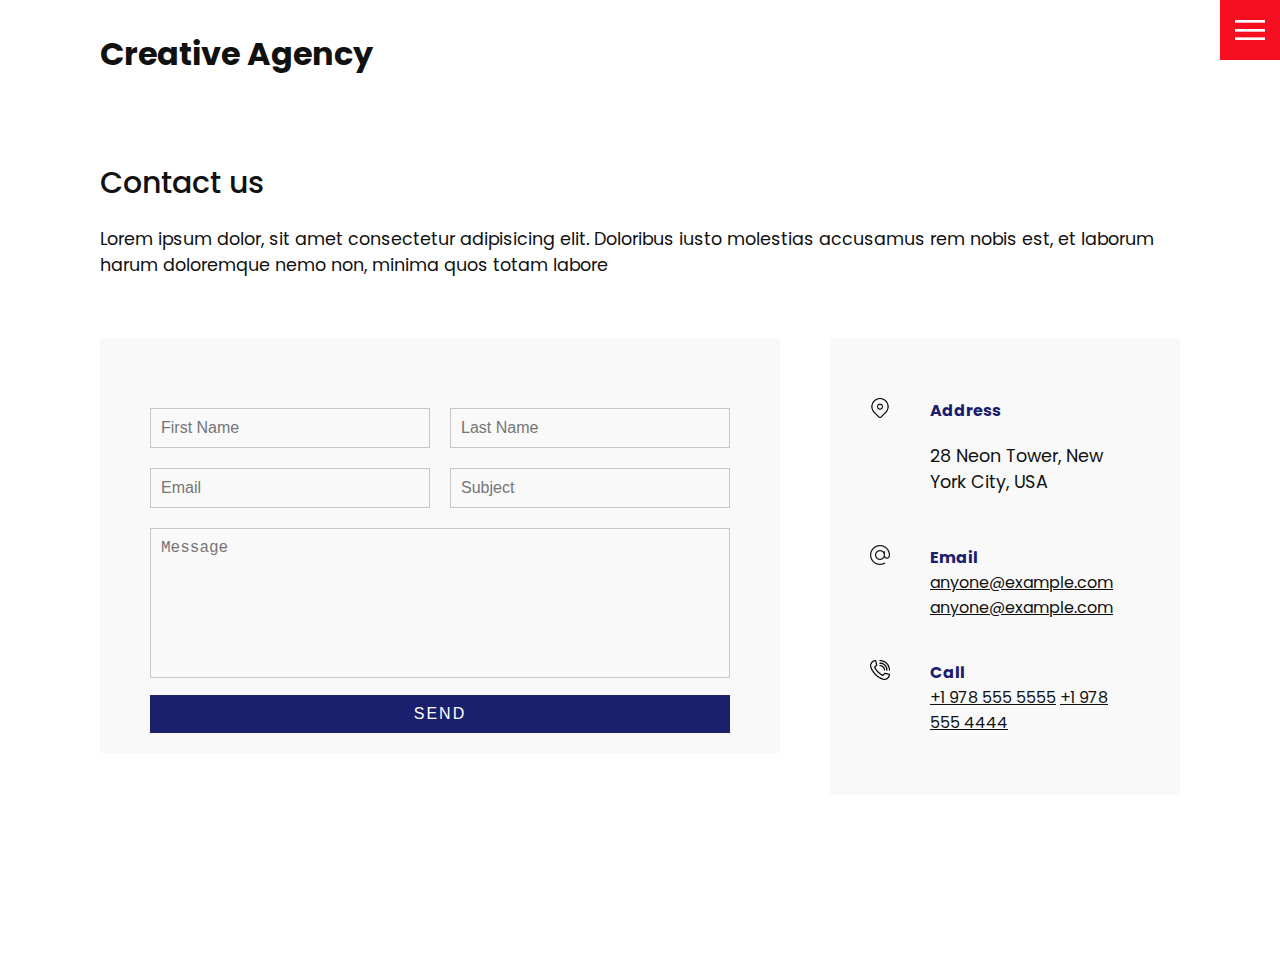
==== contact.html @ 55174de9 "new page" ====
<!DOCTYPE html>
<html lang="en">
  <head>
    <meta charset="UTF-8" />
    <meta http-equiv="X-UA-Compatible" content="IE=edge" />
    <meta name="viewport" content="width=device-width, initial-scale=1.0" />
    <link rel="stylesheet" href="css/style.css" />
    <title>Creative Agency</title>
  </head>
  <body>
    <header>
      <div class="logo">Creative Agency</div>
      <div class="toggle"></div>
      <div class="navigation">
        <ul>
          <li><a href="index.html">Home</a></li>
          <li><a href="services.html">Services</a></li>
          <li><a href="work.html">Work</a></li>
          <li><a href="contact.html">Contact</a></li>
        </ul>
        <div class="social-bar">
          <ul>
            <li>
              <a href="https://facebook.com">
                <img src="images/facebook.png" target="_blank" alt="" />
              </a>
            </li>
            <li>
              <a href="https://twitter.com">
                <img src="images/twitter.png" target="_blank" alt="" />
              </a>
            </li>
            <li>
              <a href="https://instagram.com">
                <img src="images/instagram.png" target="_blank" alt="" />
              </a>
            </li>
          </ul>
          <a href="mailto:you@email.com" class="email-icon">
            <img src="images/email.png" alt="" />
          </a>
        </div>
      </div>
    </header>

    <section>
      <div class="title">
        <h1>Contact us</h1>
        <p>
          Lorem ipsum dolor, sit amet consectetur adipisicing elit. Doloribus
          iusto molestias accusamus rem nobis est, et laborum harum doloremque
          nemo non, minima quos totam labore
        </p>
      </div>
      <div class="contact">
        <div class="contact-form">
          <form>
            <div class="row">
              <div class="input50">
                <input type="text" placeholder="First Name" />
              </div>
              <div class="input50">
                <input type="text" placeholder="Last Name" />
              </div>
            </div>
            <div class="row">
              <div class="input50">
                <input type="text" placeholder="Email" />
              </div>
              <div class="input50">
                <input type="text" placeholder="Subject" />
              </div>
            </div>
            <div class="row">
              <div class="input100">
                <textarea placeholder="Message"></textarea>
              </div>
            </div>
            <div class="row">
              <div class="input100">
                <input type="submit" value="Send" />
              </div>
            </div>
          </form>
        </div>

        <div class="contact-info">
          <div class="info-box">
            <img src="images/address.png" class="contact-icon" alt="" />
            <div class="details">
              <h4>Address</h4>
              <p>28 Neon Tower, New York City, USA</p>
            </div>
          </div>
          <div class="info-box">
            <img src="images/email.png" class="contact-icon" alt="" />
            <div class="details">
              <h4>Email</h4>
              <a href="mailto:anyone@example.com">anyone@example.com</a>
              <a href="mailto:anyone@example.com">anyone@example.com</a>
            </div>
          </div>
          <div class="info-box">
            <img src="images/call.png" class="contact-icon" alt="" />
            <div class="details">
              <h4>Call</h4>
              <a href="tel:+19785555555">+1 978 555 5555</a>
              <a href="tel:+19784444444">+1 978 555 4444</a>
            </div>
          </div>
        </div>
      </div>
    </section>

    <script src="js/script.js"></script>
  </body>
</html>
---- css/style.css ----
@import url('https://fonts.googleapis.com/css?family=Poppins:200,300,400,500,600,700,800,900&display=swap');

:root {
  --primary-color: #f60f20;
  --secondary-color: #1b206e;
}

/* BASE STYLES */
* {
  box-sizing: border-box;
  margin: 0;
  padding: 0;
}

html,
body {
  font-family: 'Poppins', sans-serif;
  color: #111;
}

h1 {
  font-size: 30px;
  font-weight: 500;
}

p {
  margin: 20px 0 10px;
  font-size: 1.1rem;
}

section {
  display: flex;
  flex-direction: column;
  height: 100vh;
  align-items: center;
  padding: 100px;
  margin-top: 60px;
}

section.home {
  flex-direction: row;
  margin-top: 0;
}

/* BUTTON */
.btn {
  cursor: pointer;
  display: inline-block;
  background: var(--primary-color);
  color: #fff;
  text-decoration: none;
  padding: 10px 30px;
  margin: 20px 0;
  border: 0;
}

.btn:hover {
  transform: scale(0.98);
}

.logo {
  position: absolute;
  top: 30px;
  left: 100px;
  font-size: 2rem;
  font-weight: 700;
  z-index: 20;
}

/* TOGGLE */
.toggle {
  position: fixed;
  top: 0;
  right: 0;
  width: 60px;
  height: 60px;
  background: var(--primary-color) url(../images/menu.png);
  background-size: 30px;
  background-position: center;
  background-repeat: no-repeat;
  z-index: 20;
  cursor: pointer;
}

.toggle.active {
  background: var(--primary-color) url(../images/close.png);
  background-size: 25px;
  background-position: center;
  background-repeat: no-repeat;
}

/* NAVIGATION */
.navigation {
  position: fixed;
  top: 0;
  left: 100%;
  width: 100%;
  height: 100%;
  background-color: #fff;
  z-index: 15;
  display: flex;
  justify-content: center;
  align-items: center;
}

.navigation.active {
  left: 0;
}

.navigation ul {
  position: relative;
}

.navigation ul li {
  position: relative;
  list-style: none;
  text-align: center;
}

.navigation ul li a {
  font-size: 2.2rem;
  color: #111;
  text-decoration: none;
  font-weight: 300;
}

.navigation ul li a:hover {
  color: var(--primary-color);
}

.navigation .social-bar {
  position: absolute;
  top: 0;
  left: 0;
  width: 60px;
  height: 100%;
  display: flex;
  justify-content: center;
  align-items: center;
}

.navigation .social-bar a {
  display: inline-block;
  transform: scale(0.5);
}

.navigation .email-icon {
  position: absolute;
  bottom: 20px;
  transform: scale(0.5);
}

/* HOMEPAGE */
.home-content {
  position: relative;
  z-index: 10;
  max-width: 600px;
}

.home-img {
  position: absolute;
  bottom: 0;
  right: 0;
  height: 110%;
}

/* SERVICES PAGE */
.services {
  margin-top: 40px;
  display: grid;
  grid-template-columns: repeat(3, 1fr);
  gap: 40px;
  text-align: center;
}

.services .service {
  padding: 30px;
}

.services .service:hover {
  box-shadow: 0 10px 30px rgba(0, 0, 0, 0.1);
}

.services .service h2 {
  font-size: 24px;
  font-weight: 500;
  margin-top: 20px;
  color: var(--secondary-color);
}

.services .service .icon img {
  max-width: 100px;
}

/* WORK PAGE */
.portfolio {
  display: flex;
  flex-wrap: wrap;
  justify-content: center;
  margin-top: 20px;
}

.portfolio .item {
  position: relative;
  width: 300px;
  height: 300px;
  margin: 5px;
}

.portfolio .item img {
  width: 100%;
  height: 100%;
}

.portfolio .item .action {
  position: absolute;
  top: 0;
  left: 0;
  width: 100%;
  height: 100%;
  background: rgba(0, 0, 0, 0.8);
  display: flex;
  justify-content: center;
  align-items: center;
  opacity: 0;
  transition: 0.5s;
}

.portfolio .item:hover .action {
  opacity: 1;
}

.portfolio .item .action a {
  display: inline-block;
  color: #fff;
  text-decoration: none;
  border: 1px solid #fff;
  padding: 5px 15px;
}

/* CONTACT */
.contact {
  position: relative;
  width: 100%;
  margin-top: 50px;
  display: flex;
  justify-content: space-between;
  align-items: flex-start;
}

.contact-form {
  position: relative;
  background: #f9f9f9;
  width: calc(100% - 400px);
  padding: 60px 40px 20px;
}

.contact-form form {
  width: 100%;
}

.contact-form .row {
  width: 100%;
  display: flex;
}

.contact-form .input50 {
  width: 50%;
  margin: 0 10px;
}

.contact-form .input100 {
  width: 100%;
  margin: 0 10px;
}

.contact-form .row input,
.contact-form .row textarea {
  position: relative;
  border: 1px solid rgba(0, 0, 0, 0.2);
  color: #111;
  background: transparent;
  width: 100%;
  padding: 10px;
  outline: none;
  font-size: 16px;
  font-weight: 300;
  margin: 10px 0;
  resize: none;
}

.contact-form .row textarea {
  height: 150px;
}

.contact-form .row input[type='submit'] {
  background-color: var(--secondary-color);
  color: #fff;
  margin: 0;
  text-transform: uppercase;
  letter-spacing: 2px;
  font-weight: 300;
  border: 0;
  cursor: pointer;
}

.contact-info {
  width: 350px;
  background: #f9f9f9;
  padding: 60px 40px 20px;
}

.contact-info .info-box {
  display: flex;
  align-items: flex-start;
  margin-bottom: 40px;
}

.contact-info .info-box .contact-icon {
  width: 20px;
  margin-right: 40px;
}

.contact-info .info-box .details h4 {
  color: var(--secondary-color);
}

.contact-info .info-box .details p,
.contact-info .info-box .details a {
  color: #111;
}

@media (max-width: 1068px) {
  .home-img {
    display: none;
  }

  .logo {
    top: 10px;
    left: 40px;
    font-size: 1.5rem;
  }

  section {
    padding: 100px 40px;
  }

  .navigation ul li a {
    font-size: 2rem;
  }

  .services {
    grid-template-columns: repeat(2, 1fr);
  }

  .contact {
    flex-direction: column;
  }

  .contact-form {
    width: 100%;
    padding: 30px 30px 20px;
  }

  .contact-form .row {
    flex-direction: column;
  }

  .contact-form .input50,
  .contact-form .input100 {
    width: 100%;
    margin: 0;
  }

  .contact-info {
    width: 100%;
    margin-top: 20px;
    padding: 30px 30px 20px;
  }
}

@media (max-width: 768px) {
  .services {
    grid-template-columns: 1fr;
  }

  .services .service {
    box-shadow: 0 10px 30px rgba(0, 0, 0, 0.1);
  }
}
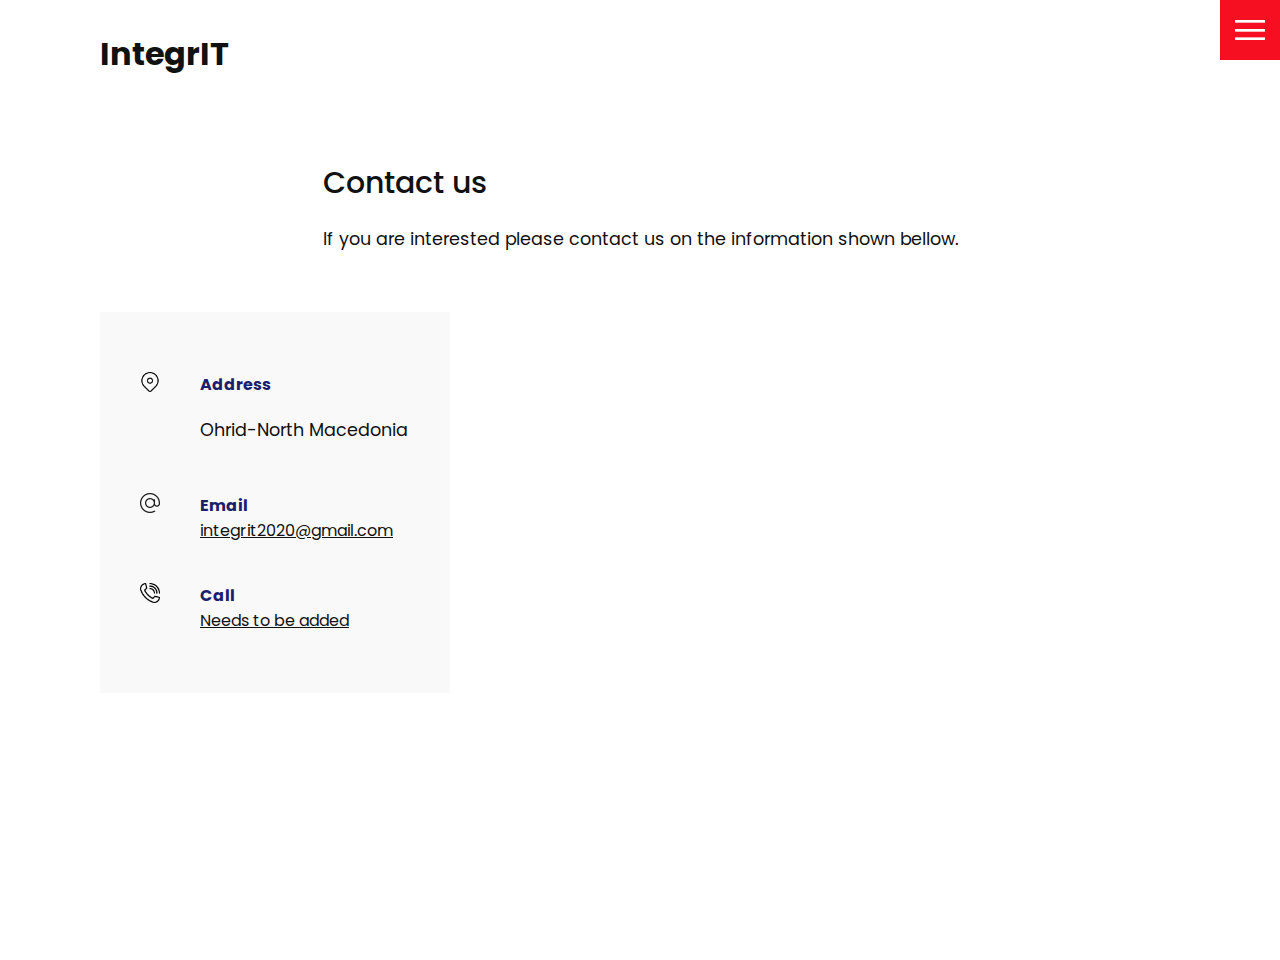
==== commit 218f821a: "structure fix" ====
--- a/contact.html
+++ b/contact.html
@@ -5,17 +5,16 @@
     <meta http-equiv="X-UA-Compatible" content="IE=edge" />
     <meta name="viewport" content="width=device-width, initial-scale=1.0" />
     <link rel="stylesheet" href="css/style.css" />
-    <title>Creative Agency</title>
+    <title>IntegrIT</title>
   </head>
   <body>
     <header>
-      <div class="logo">Creative Agency</div>
+      <div class="logo">IntegrIT</div>
       <div class="toggle"></div>
       <div class="navigation">
         <ul>
           <li><a href="index.html">Home</a></li>
           <li><a href="services.html">Services</a></li>
-          <li><a href="work.html">Work</a></li>
           <li><a href="contact.html">Contact</a></li>
         </ul>
         <div class="social-bar">
@@ -47,65 +46,34 @@
       <div class="title">
         <h1>Contact us</h1>
         <p>
-          Lorem ipsum dolor, sit amet consectetur adipisicing elit. Doloribus
-          iusto molestias accusamus rem nobis est, et laborum harum doloremque
-          nemo non, minima quos totam labore
+          If you are interested please contact us on the information shown bellow.
         </p>
       </div>
       <div class="contact">
-        <div class="contact-form">
-          <form>
-            <div class="row">
-              <div class="input50">
-                <input type="text" placeholder="First Name" />
-              </div>
-              <div class="input50">
-                <input type="text" placeholder="Last Name" />
-              </div>
-            </div>
-            <div class="row">
-              <div class="input50">
-                <input type="text" placeholder="Email" />
-              </div>
-              <div class="input50">
-                <input type="text" placeholder="Subject" />
-              </div>
-            </div>
-            <div class="row">
-              <div class="input100">
-                <textarea placeholder="Message"></textarea>
-              </div>
-            </div>
-            <div class="row">
-              <div class="input100">
-                <input type="submit" value="Send" />
-              </div>
-            </div>
-          </form>
-        </div>
+        
 
         <div class="contact-info">
           <div class="info-box">
             <img src="images/address.png" class="contact-icon" alt="" />
             <div class="details">
               <h4>Address</h4>
-              <p>28 Neon Tower, New York City, USA</p>
+              <p>Ohrid-North Macedonia</p>
             </div>
           </div>
           <div class="info-box">
             <img src="images/email.png" class="contact-icon" alt="" />
             <div class="details">
               <h4>Email</h4>
-              <a href="mailto:anyone@example.com">anyone@example.com</a>
-              <a href="mailto:anyone@example.com">anyone@example.com</a>
+              <a href="integrit2020@gmail.com">integrit2020@gmail.com</a>
+              
             </div>
           </div>
           <div class="info-box">
             <img src="images/call.png" class="contact-icon" alt="" />
             <div class="details">
               <h4>Call</h4>
-              <a href="tel:+19785555555">+1 978 555 5555</a>
-              <a href="tel:+19784444444">+1 978 555 4444</a>
+              <a href="">Needs to be added</a>
+              
             </div>
           </div>
         </div>
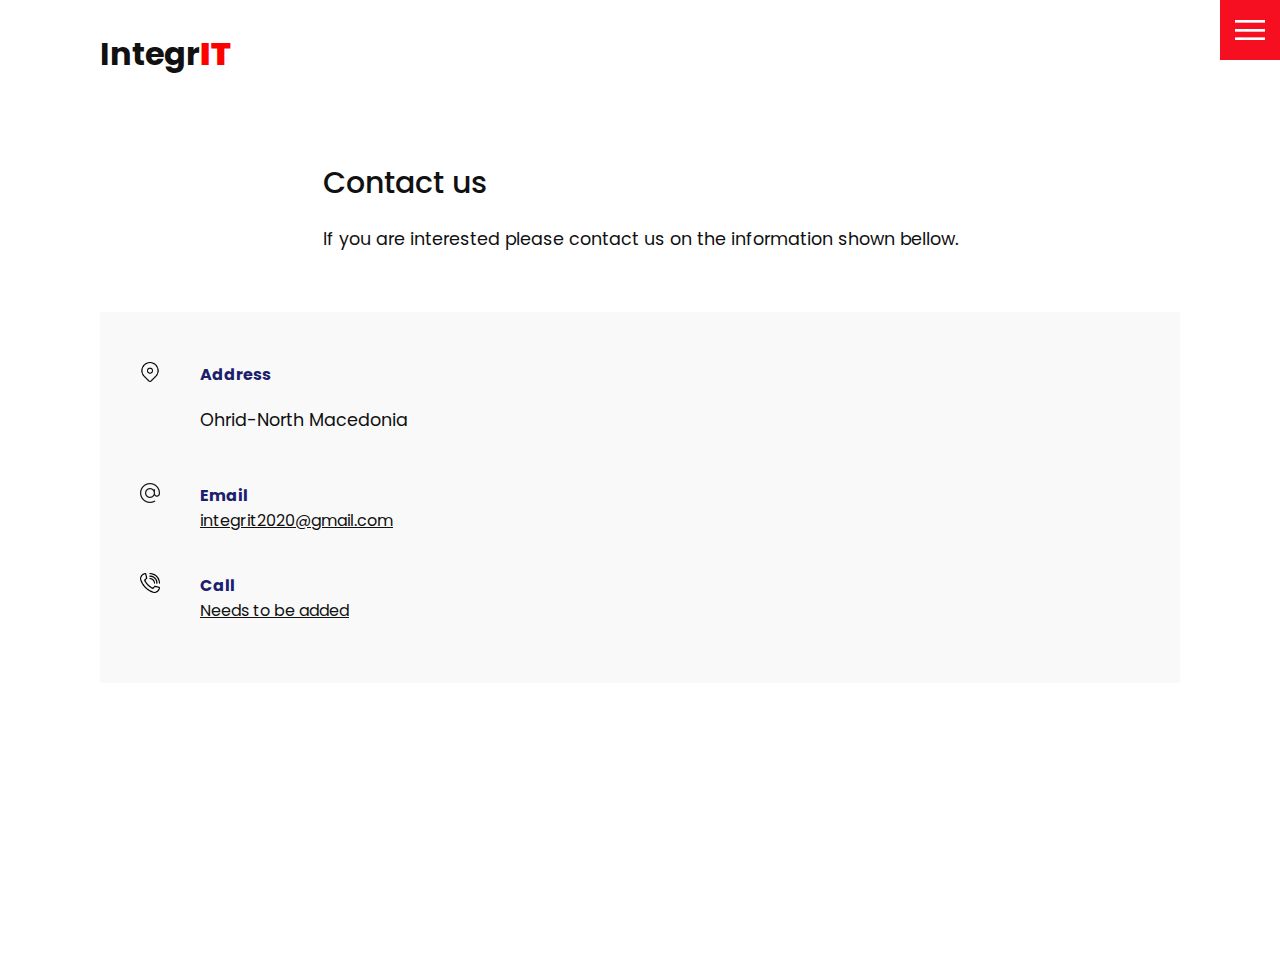
==== commit 57cfc50c: "mwah" ====
--- a/contact.html
+++ b/contact.html
@@ -9,7 +9,7 @@
   </head>
   <body>
     <header>
-      <div class="logo">IntegrIT</div>
+      <div class="logo">Integr<b>IT</b></div>
       <div class="toggle"></div>
       <div class="navigation">
         <ul>
--- a/css/style.css
+++ b/css/style.css
@@ -21,6 +21,10 @@
 h1 {
   font-size: 30px;
   font-weight: 500;
+}
+
+b {
+  color: red;
 }
 
 p {
@@ -162,6 +166,7 @@
   bottom: 0;
   right: 0;
   height: 110%;
+
 }
 
 /* SERVICES PAGE */
@@ -171,6 +176,7 @@
   grid-template-columns: repeat(3, 1fr);
   gap: 40px;
   text-align: center;
+
 }
 
 .services .service {
@@ -190,52 +196,6 @@
 
 .services .service .icon img {
   max-width: 100px;
-}
-
-/* WORK PAGE */
-.portfolio {
-  display: flex;
-  flex-wrap: wrap;
-  justify-content: center;
-  margin-top: 20px;
-}
-
-.portfolio .item {
-  position: relative;
-  width: 300px;
-  height: 300px;
-  margin: 5px;
-}
-
-.portfolio .item img {
-  width: 100%;
-  height: 100%;
-}
-
-.portfolio .item .action {
-  position: absolute;
-  top: 0;
-  left: 0;
-  width: 100%;
-  height: 100%;
-  background: rgba(0, 0, 0, 0.8);
-  display: flex;
-  justify-content: center;
-  align-items: center;
-  opacity: 0;
-  transition: 0.5s;
-}
-
-.portfolio .item:hover .action {
-  opacity: 1;
-}
-
-.portfolio .item .action a {
-  display: inline-block;
-  color: #fff;
-  text-decoration: none;
-  border: 1px solid #fff;
-  padding: 5px 15px;
 }
 
 /* CONTACT */
@@ -305,9 +265,9 @@
 }
 
 .contact-info {
-  width: 350px;
+  width: 5000px;
   background: #f9f9f9;
-  padding: 60px 40px 20px;
+  padding: 50px 40px 20px;
 }
 
 .contact-info .info-box {
@@ -387,4 +347,4 @@
   .services .service {
     box-shadow: 0 10px 30px rgba(0, 0, 0, 0.1);
   }
-}
+}